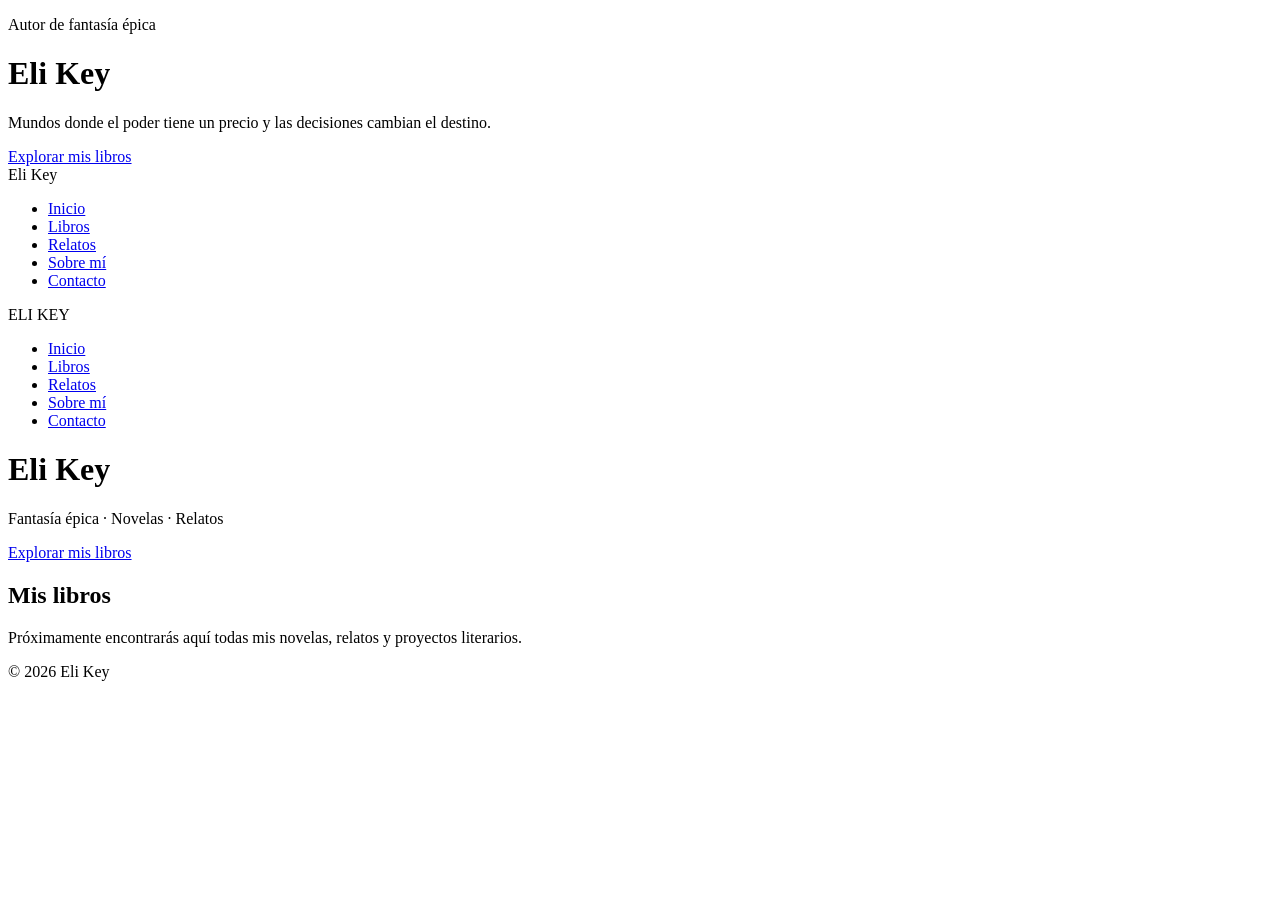
==== index.html @ 897632e0 "Update index.html" ====
<!DOCTYPE html>
<html lang="es">

<head>

<meta charset="UTF-8">
<meta name="viewport" content="width=device-width, initial-scale=1">

<title>Eli Key | Escritor</title>

<link rel="stylesheet" href="style.css">

</head>
<header class="hero">

    <div class="hero-contenido">

        <p class="autor">Autor de fantasía épica</p>

        <h1>Eli Key</h1>

        <p class="subtitulo">

            Mundos donde el poder tiene un precio y las decisiones cambian el destino.

        </p>

        <a class="boton" href="#libros">Explorar mis libros</a>

    </div>

</header>
<body>
    <nav class="menu">

    <div class="logo">
        Eli Key
    </div>

    <ul>

        <li><a href="#">Inicio</a></li>

        <li><a href="#libros">Libros</a></li>

        <li><a href="#">Relatos</a></li>

        <li><a href="#">Sobre mí</a></li>

        <li><a href="#">Contacto</a></li>

    </ul>

</nav>
<nav>

    <div class="logo">ELI KEY</div>

    <ul>

        <li><a href="#">Inicio</a></li>

        <li><a href="#libros">Libros</a></li>

        <li><a href="#">Relatos</a></li>

        <li><a href="#">Sobre mí</a></li>

        <li><a href="#">Contacto</a></li>

    </ul>

</nav>
<header>

<h1>Eli Key</h1>

<p class="subtitulo">

Fantasía épica · Novelas · Relatos

</p>

<a class="boton" href="#libros">

Explorar mis libros

</a>

</header>

<section id="libros">

<h2>Mis libros</h2>

<p>

Próximamente encontrarás aquí todas mis novelas,
relatos y proyectos literarios.

</p>

</section>

<footer>

<p>

© 2026 Eli Key

</p>

</footer>

</body>

</html>
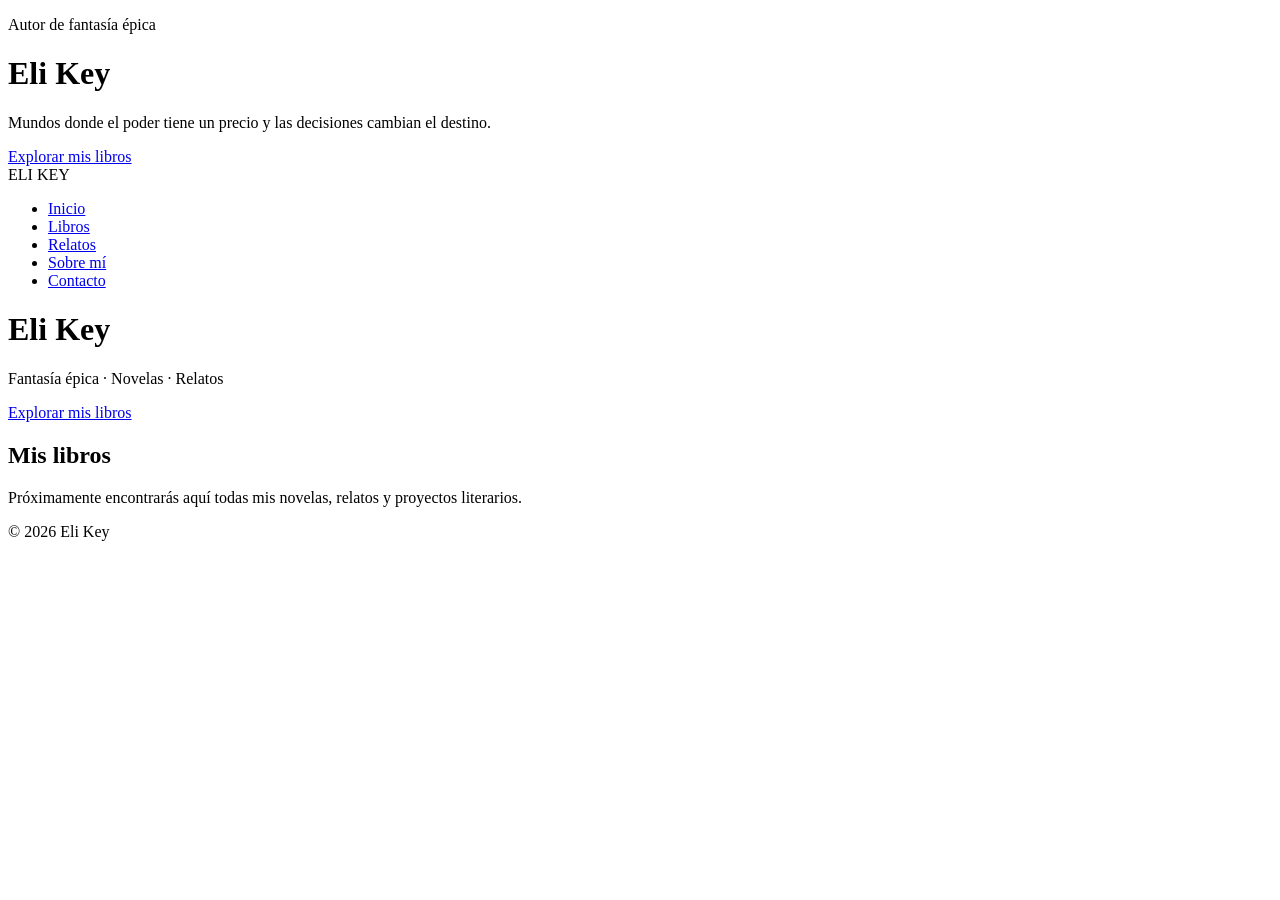
==== commit fdef8b8a: "Update index.html" ====
--- a/index.html
+++ b/index.html
@@ -31,27 +31,7 @@
 
 </header>
 <body>
-    <nav class="menu">
-
-    <div class="logo">
-        Eli Key
-    </div>
-
-    <ul>
-
-        <li><a href="#">Inicio</a></li>
-
-        <li><a href="#libros">Libros</a></li>
-
-        <li><a href="#">Relatos</a></li>
-
-        <li><a href="#">Sobre mí</a></li>
-
-        <li><a href="#">Contacto</a></li>
-
-    </ul>
-
-</nav>
+    
 <nav>
 
     <div class="logo">ELI KEY</div>
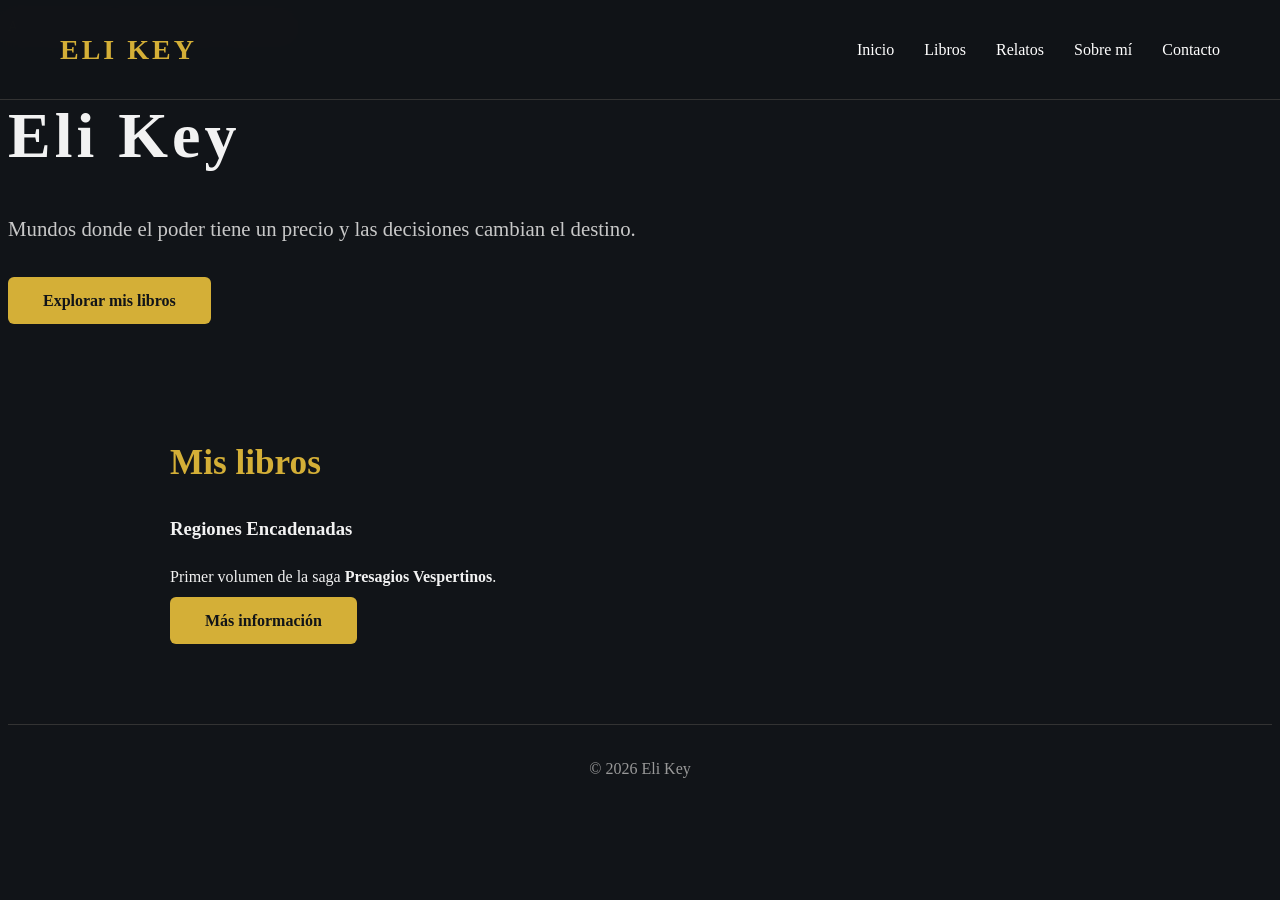
==== commit 78b64d4a: "Update index.html" ====
--- a/index.html
+++ b/index.html
@@ -8,33 +8,17 @@
 
 <title>Eli Key | Escritor</title>
 
-<link rel="stylesheet" href="style.css">
+<link rel="stylesheet" href="css/style.css">
 
 </head>
-<header class="hero">
 
-    <div class="hero-contenido">
+<body>
 
-        <p class="autor">Autor de fantasía épica</p>
+<nav class="menu">
 
-        <h1>Eli Key</h1>
-
-        <p class="subtitulo">
-
-            Mundos donde el poder tiene un precio y las decisiones cambian el destino.
-
-        </p>
-
-        <a class="boton" href="#libros">Explorar mis libros</a>
-
+    <div class="logo">
+        ELI KEY
     </div>
-
-</header>
-<body>
-    
-<nav>
-
-    <div class="logo">ELI KEY</div>
 
     <ul>
 
@@ -51,21 +35,30 @@
     </ul>
 
 </nav>
-<header>
 
-<h1>Eli Key</h1>
+<header class="hero">
 
-<p class="subtitulo">
+    <div class="hero-contenido">
 
-Fantasía épica · Novelas · Relatos
+        <p class="autor">
+            Autor de fantasía épica
+        </p>
 
-</p>
+        <h1>Eli Key</h1>
 
-<a class="boton" href="#libros">
+        <p class="subtitulo">
 
-Explorar mis libros
+            Mundos donde el poder tiene un precio y las decisiones cambian el destino.
 
-</a>
+        </p>
+
+        <a class="boton" href="#libros">
+
+            Explorar mis libros
+
+        </a>
+
+    </div>
 
 </header>
 
@@ -73,22 +66,30 @@
 
 <h2>Mis libros</h2>
 
+<div class="libro">
+
+<h3>Regiones Encadenadas</h3>
+
 <p>
 
-Próximamente encontrarás aquí todas mis novelas,
-relatos y proyectos literarios.
+Primer volumen de la saga
+<strong>Presagios Vespertinos</strong>.
 
 </p>
+
+<a class="boton" href="#">
+
+Más información
+
+</a>
+
+</div>
 
 </section>
 
 <footer>
 
-<p>
-
 © 2026 Eli Key
-
-</p>
 
 </footer>
 
--- a/css/style.css
+++ b/css/style.css
@@ -0,0 +1,155 @@
+*{CSS
+    margin:0;
+    padding:0;
+    box-sizing:border-box;
+}
+
+html{
+    scroll-behavior:smooth;
+}
+
+body{
+    background:#111418;
+    color:#f2f2f2;
+    font-family:Georgia, "Times New Roman", serif;
+    line-height:1.7;
+}
+
+header{
+    .hero{
+    min-height:100vh;
+    display:flex;
+    justify-content:center;
+    align-items:center;
+    text-align:center;
+    padding:40px;
+    background:linear-gradient(rgba(10,10,15,.75),rgba(10,10,15,.75));
+}
+
+.hero-contenido{
+    max-width:800px;
+}
+
+.autor{
+    color:#d4af37;
+    text-transform:uppercase;
+    letter-spacing:4px;
+    margin-bottom:20px;
+    font-size:.9rem;
+}
+}
+
+h1{
+    font-size:4rem;
+    letter-spacing:4px;
+    margin-bottom:20px;
+}
+
+.subtitulo{
+    font-size:1.3rem;
+    color:#c8c8c8;
+    margin-bottom:40px;
+}
+
+.boton{
+    text-decoration:none;
+    color:#111418;
+    background:#d4af37;
+    padding:15px 35px;
+    border-radius:6px;
+    font-weight:bold;
+    transition:.3s;
+}
+
+.boton:hover{
+    background:#f3d36b;
+}
+
+section{
+    max-width:1000px;
+    margin:auto;
+    padding:90px 30px;
+}
+
+h2{
+    font-size:2.2rem;
+    margin-bottom:20px;
+    color:#d4af37;
+}
+
+footer{
+    border-top:1px solid #333;
+    text-align:center;
+    padding:30px;
+    color:#999;
+}
+nav{
+    position:fixed;
+    top:0;
+    width:100%;
+    background:rgba(17,20,24,.95);
+    display:flex;
+    justify-content:space-between;
+    align-items:center;
+    padding:20px 60px;
+    border-bottom:1px solid #2d2d2d;
+}
+
+.logo{
+    color:#d4af37;
+    font-size:1.5rem;
+    font-weight:bold;
+    letter-spacing:3px;
+}
+
+nav ul{
+    display:flex;
+    list-style:none;
+    gap:35px;
+}
+
+nav a{
+    color:#f2f2f2;
+    text-decoration:none;
+    transition:.3s;
+}
+
+nav a:hover{
+    color:#d4af37;
+}
+.menu{
+    position:fixed;
+    top:0;
+    left:0;
+    width:100%;
+    display:flex;
+    justify-content:space-between;
+    align-items:center;
+    padding:20px 60px;
+    background:rgba(17,20,24,.95);
+    backdrop-filter:blur(10px);
+    border-bottom:1px solid #333;
+}
+
+.logo{
+    color:#d4af37;
+    font-size:28px;
+    font-weight:bold;
+    letter-spacing:3px;
+}
+
+.menu ul{
+    display:flex;
+    list-style:none;
+    gap:30px;
+}
+
+.menu a{
+    color:white;
+    text-decoration:none;
+    transition:.3s;
+}
+
+.menu a:hover{
+    color:#d4af37;
+}
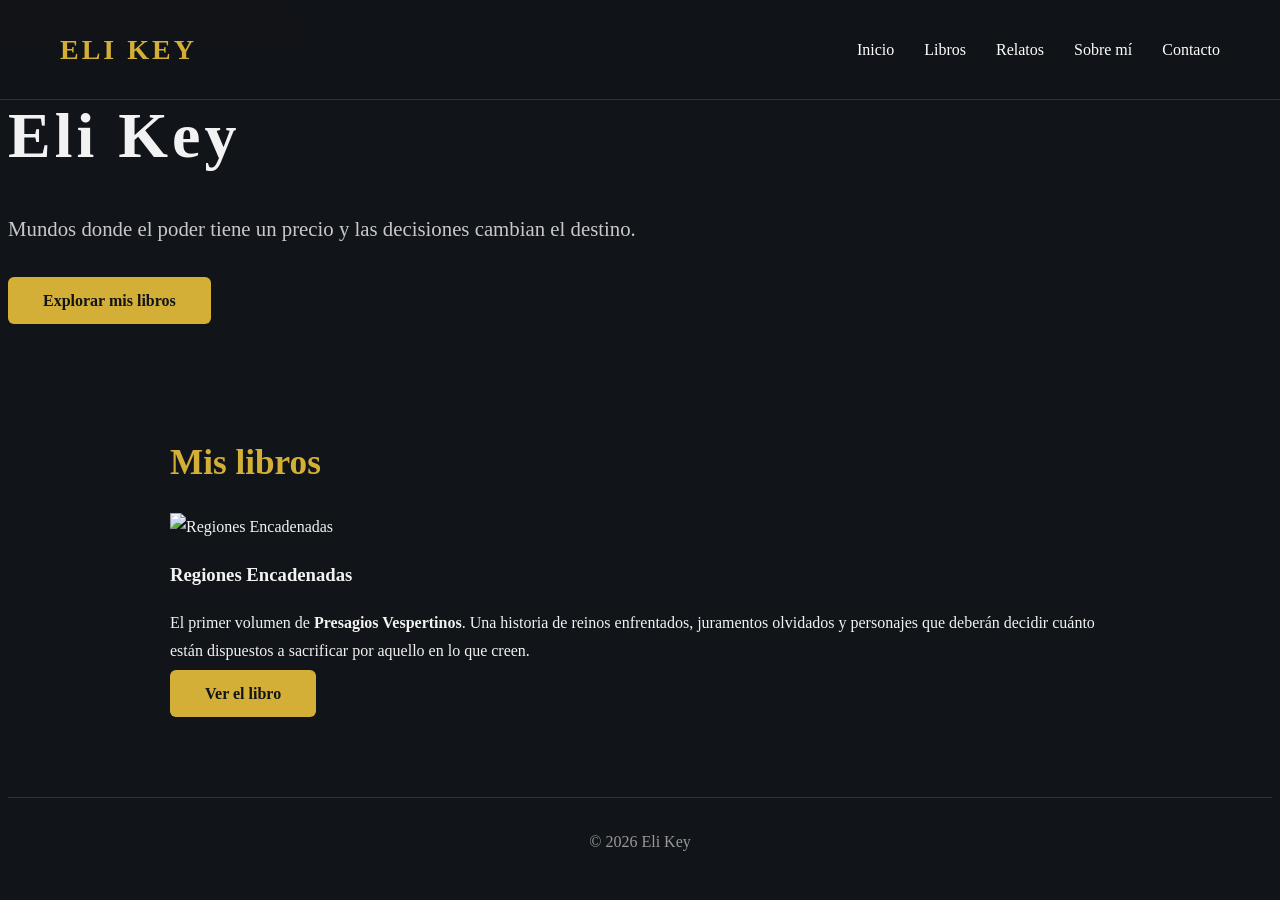
==== commit 4835d711: "Update index.html" ====
--- a/index.html
+++ b/index.html
@@ -68,20 +68,22 @@
 
 <div class="libro">
 
+<img src="img/regiones-encadenadas.jpg" alt="Regiones Encadenadas" class="portada">
+
+<div class="info-libro">
+
 <h3>Regiones Encadenadas</h3>
 
 <p>
 
-Primer volumen de la saga
-<strong>Presagios Vespertinos</strong>.
+El primer volumen de <strong>Presagios Vespertinos</strong>.
+Una historia de reinos enfrentados, juramentos olvidados y personajes que deberán decidir cuánto están dispuestos a sacrificar por aquello en lo que creen.
 
 </p>
 
-<a class="boton" href="#">
+<a class="boton" href="#">Ver el libro</a>
 
-Más información
-
-</a>
+</div>
 
 </div>
 
--- a/css/style.css
+++ b/css/style.css
@@ -17,13 +17,22 @@
 
 header{
     .hero{
+    .hero{
     min-height:100vh;
     display:flex;
     justify-content:center;
     align-items:center;
     text-align:center;
     padding:40px;
-    background:linear-gradient(rgba(10,10,15,.75),rgba(10,10,15,.75));
+
+    background:
+    linear-gradient(rgba(10,10,15,.72),rgba(10,10,15,.72)),
+    url("img/fondo.png");
+
+    background-size:cover;
+    background-position:center;
+    background-repeat:no-repeat;
+}
 }
 
 .hero-contenido{
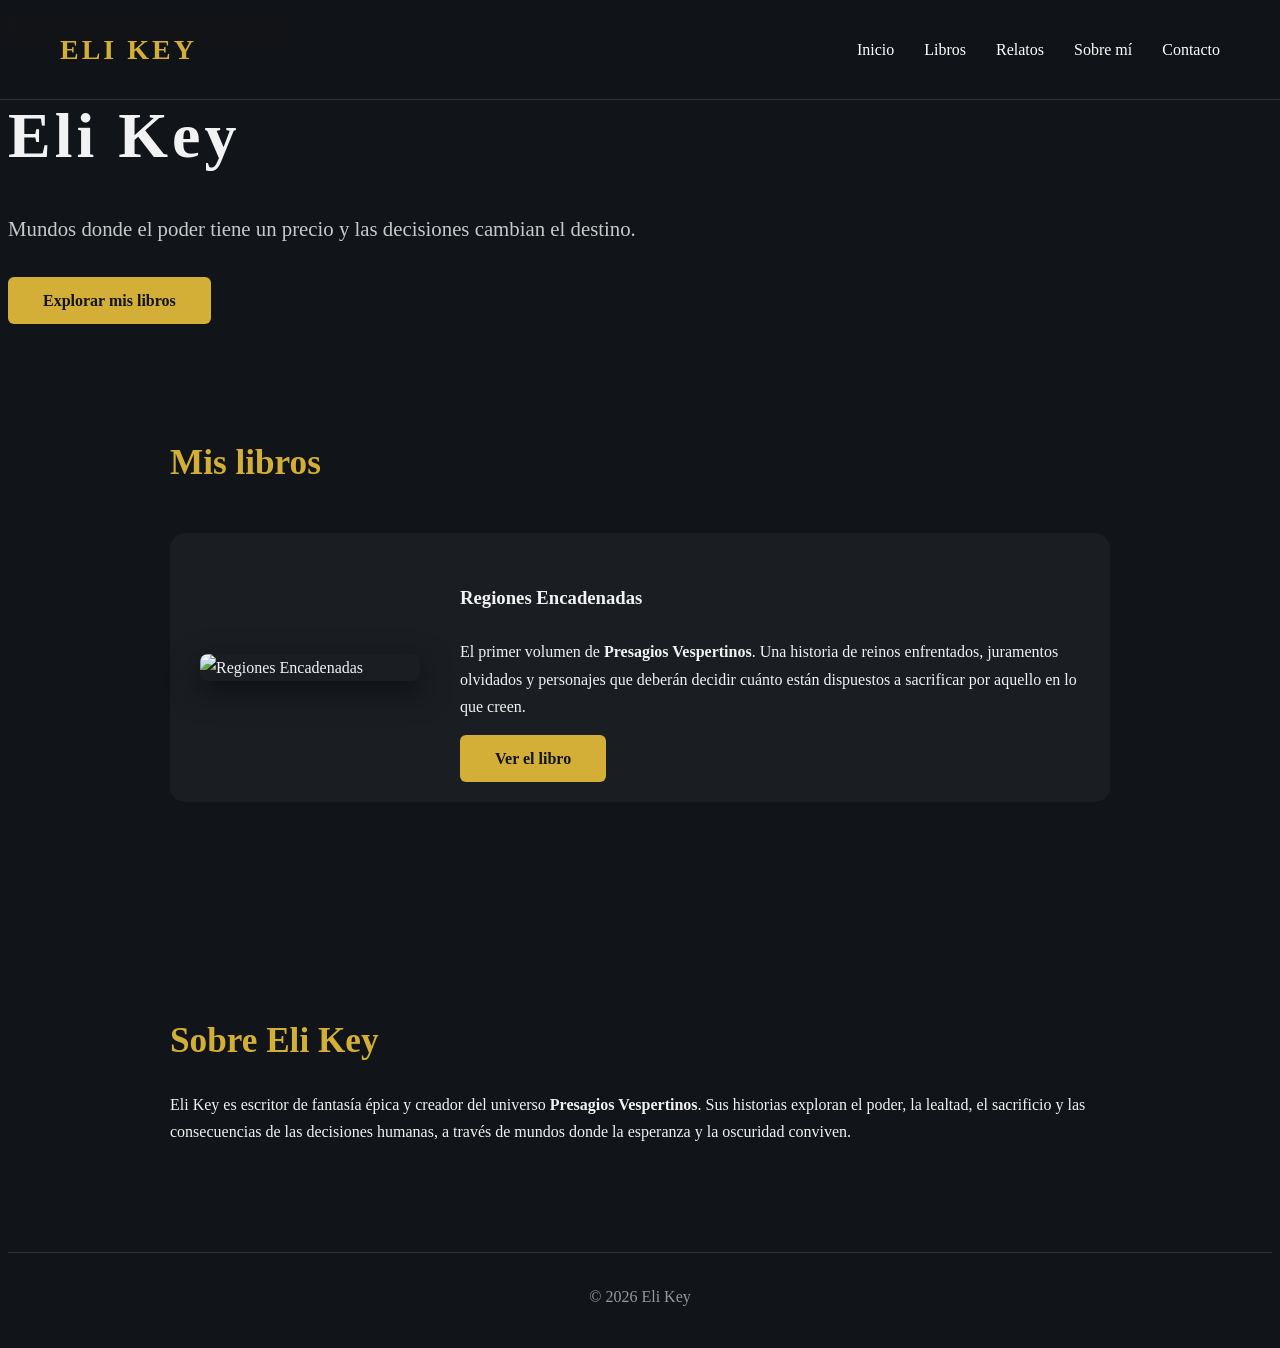
==== commit 2fda2f3b: "Update index.html" ====
--- a/index.html
+++ b/index.html
@@ -88,7 +88,22 @@
 </div>
 
 </section>
+<section id="autor">
 
+    <h2>Sobre Eli Key</h2>
+
+    <p>
+
+    Eli Key es escritor de fantasía épica y creador del universo
+    <strong>Presagios Vespertinos</strong>.
+
+    Sus historias exploran el poder, la lealtad, el sacrificio
+    y las consecuencias de las decisiones humanas, a través de
+    mundos donde la esperanza y la oscuridad conviven.
+
+    </p>
+
+</section>
 <footer>
 
 © 2026 Eli Key
--- a/css/style.css
+++ b/css/style.css
@@ -162,3 +162,44 @@
 .menu a:hover{
     color:#d4af37;
 }
+.libro{
+    display:flex;
+    gap:40px;
+    align-items:center;
+    background:#1a1d22;
+    border-radius:15px;
+    padding:30px;
+    margin-top:40px;
+}
+
+.portada{
+    width:220px;
+    border-radius:8px;
+    box-shadow:0 10px 30px rgba(0,0,0,.5);
+}
+
+.info-libro{
+    flex:1;
+}
+
+.info-libro p{
+    margin:25px 0;
+}
+
+@media(max-width:900px){
+
+.libro{
+
+flex-direction:column;
+
+text-align:center;
+
+}
+
+.portada{
+
+width:180px;
+
+}
+
+}
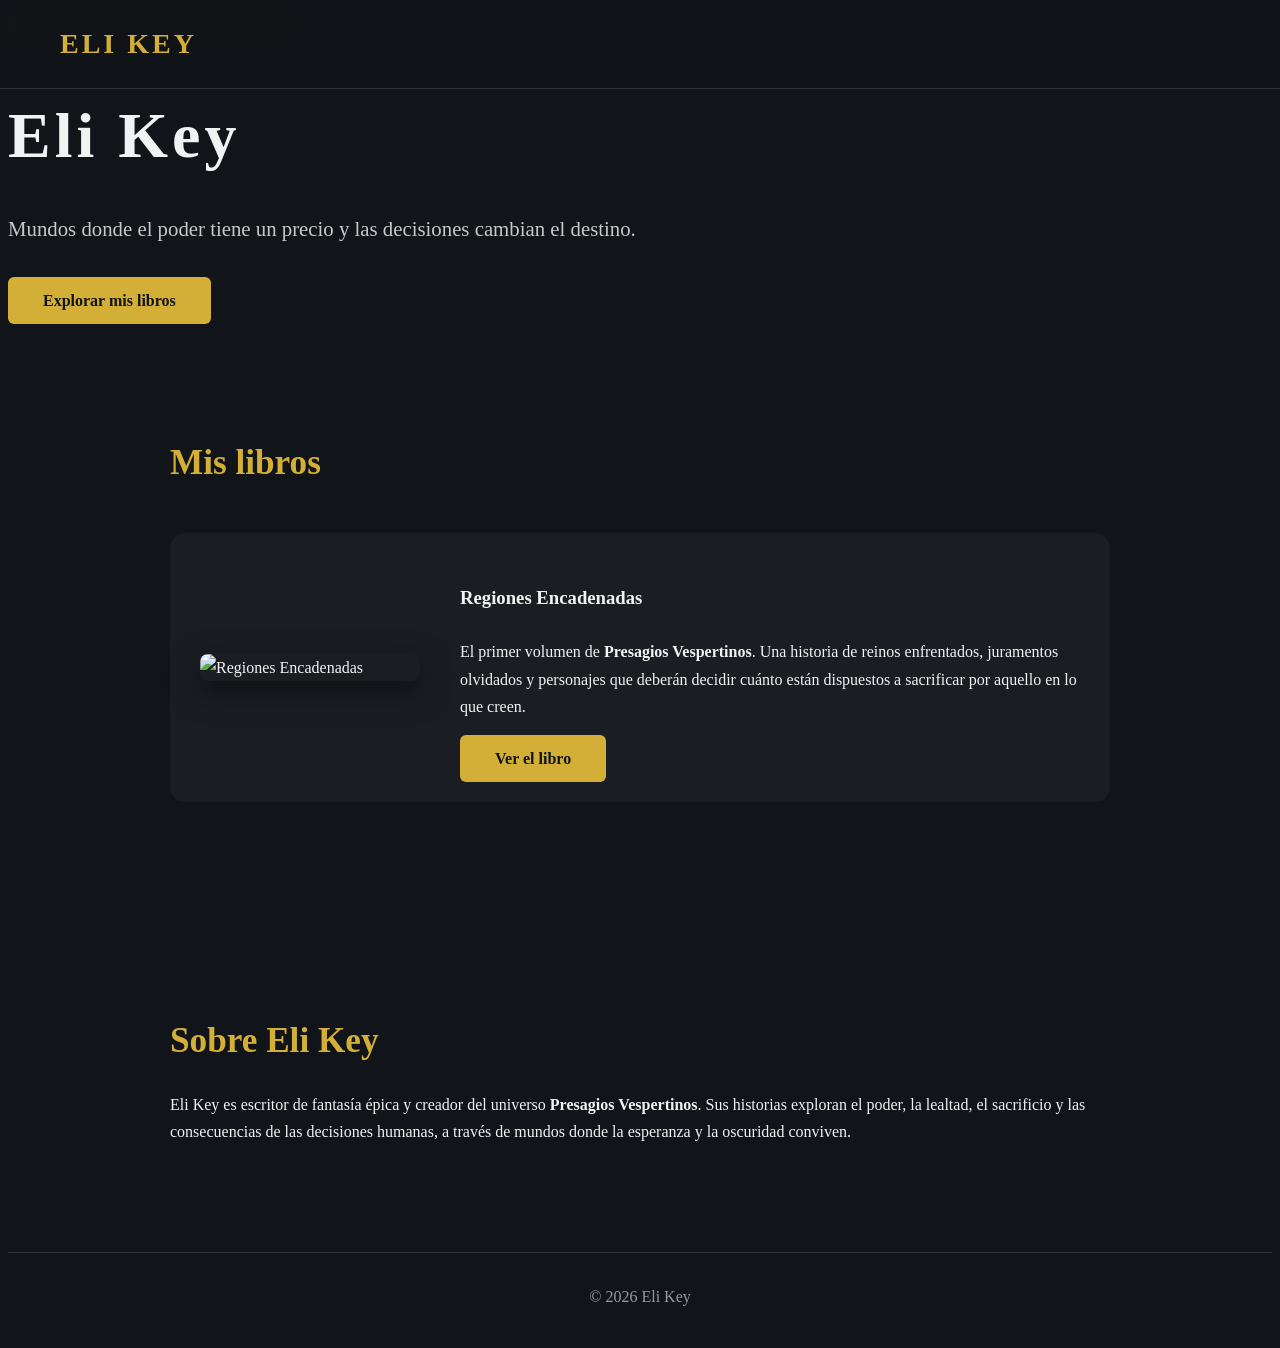
==== commit 5ae16022: "Update index.html" ====
--- a/index.html
+++ b/index.html
@@ -22,16 +22,7 @@
 
     <ul>
 
-        <li><a href="#">Inicio</a></li>
-
-        <li><a href="#libros">Libros</a></li>
-
-        <li><a href="#">Relatos</a></li>
-
-        <li><a href="#">Sobre mí</a></li>
-
-        <li><a href="#">Contacto</a></li>
-
+       
     </ul>
 
 </nav>
--- a/css/style.css
+++ b/css/style.css
@@ -202,4 +202,26 @@
 
 }
 
-}
+#autor{
+
+max-width:900px;
+
+margin:auto;
+
+padding:100px 30px;
+
+text-align:center;
+
+}
+
+#autor p{
+
+font-size:1.15rem;
+
+line-height:2;
+
+color:#d5d5d5;
+
+margin-top:30px;
+
+}
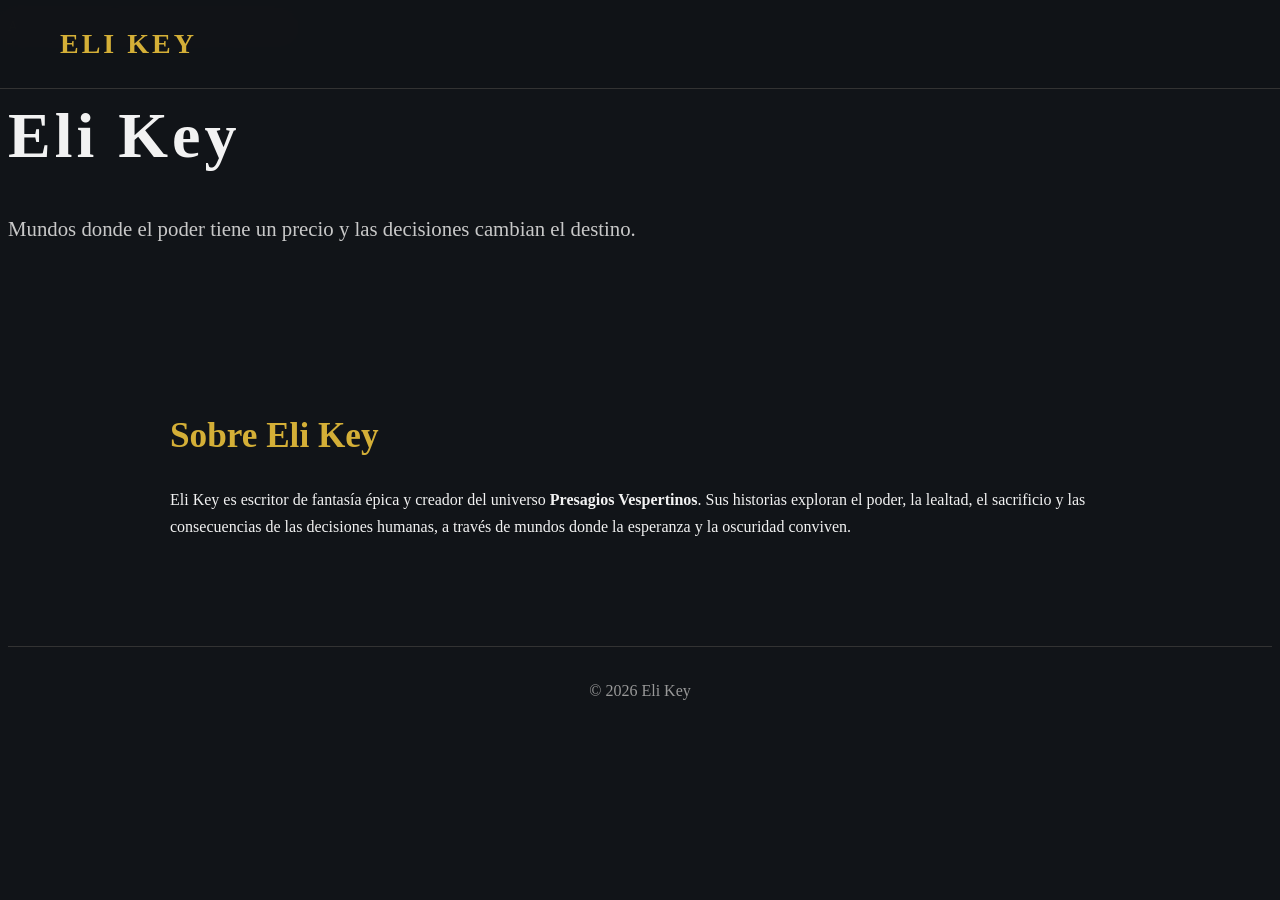
==== commit 100d94b6: "Update index.html" ====
--- a/index.html
+++ b/index.html
@@ -20,11 +20,6 @@
         ELI KEY
     </div>
 
-    <ul>
-
-       
-    </ul>
-
 </nav>
 
 <header class="hero">
@@ -43,36 +38,12 @@
 
         </p>
 
-        <a class="boton" href="#libros">
-
-            Explorar mis libros
-
-        </a>
 
     </div>
 
 </header>
 
-<section id="libros">
 
-<h2>Mis libros</h2>
-
-<div class="libro">
-
-<img src="img/regiones-encadenadas.jpg" alt="Regiones Encadenadas" class="portada">
-
-<div class="info-libro">
-
-<h3>Regiones Encadenadas</h3>
-
-<p>
-
-El primer volumen de <strong>Presagios Vespertinos</strong>.
-Una historia de reinos enfrentados, juramentos olvidados y personajes que deberán decidir cuánto están dispuestos a sacrificar por aquello en lo que creen.
-
-</p>
-
-<a class="boton" href="#">Ver el libro</a>
 
 </div>
 
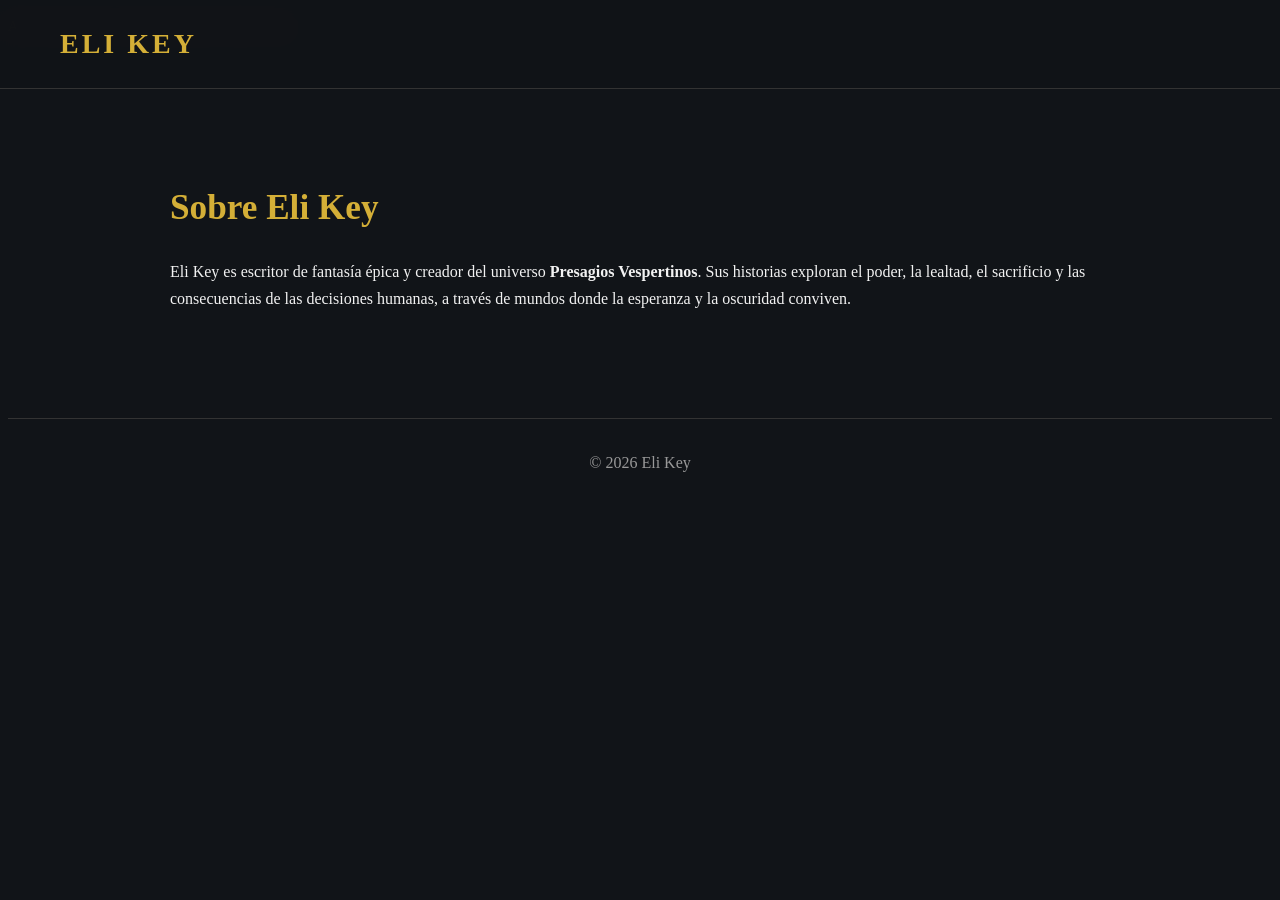
==== commit 9e0324e9: "Update index.html" ====
--- a/index.html
+++ b/index.html
@@ -30,20 +30,10 @@
             Autor de fantasía épica
         </p>
 
-        <h1>Eli Key</h1>
-
-        <p class="subtitulo">
-
-            Mundos donde el poder tiene un precio y las decisiones cambian el destino.
-
-        </p>
-
 
     </div>
 
 </header>
-
-
 
 </div>
 
